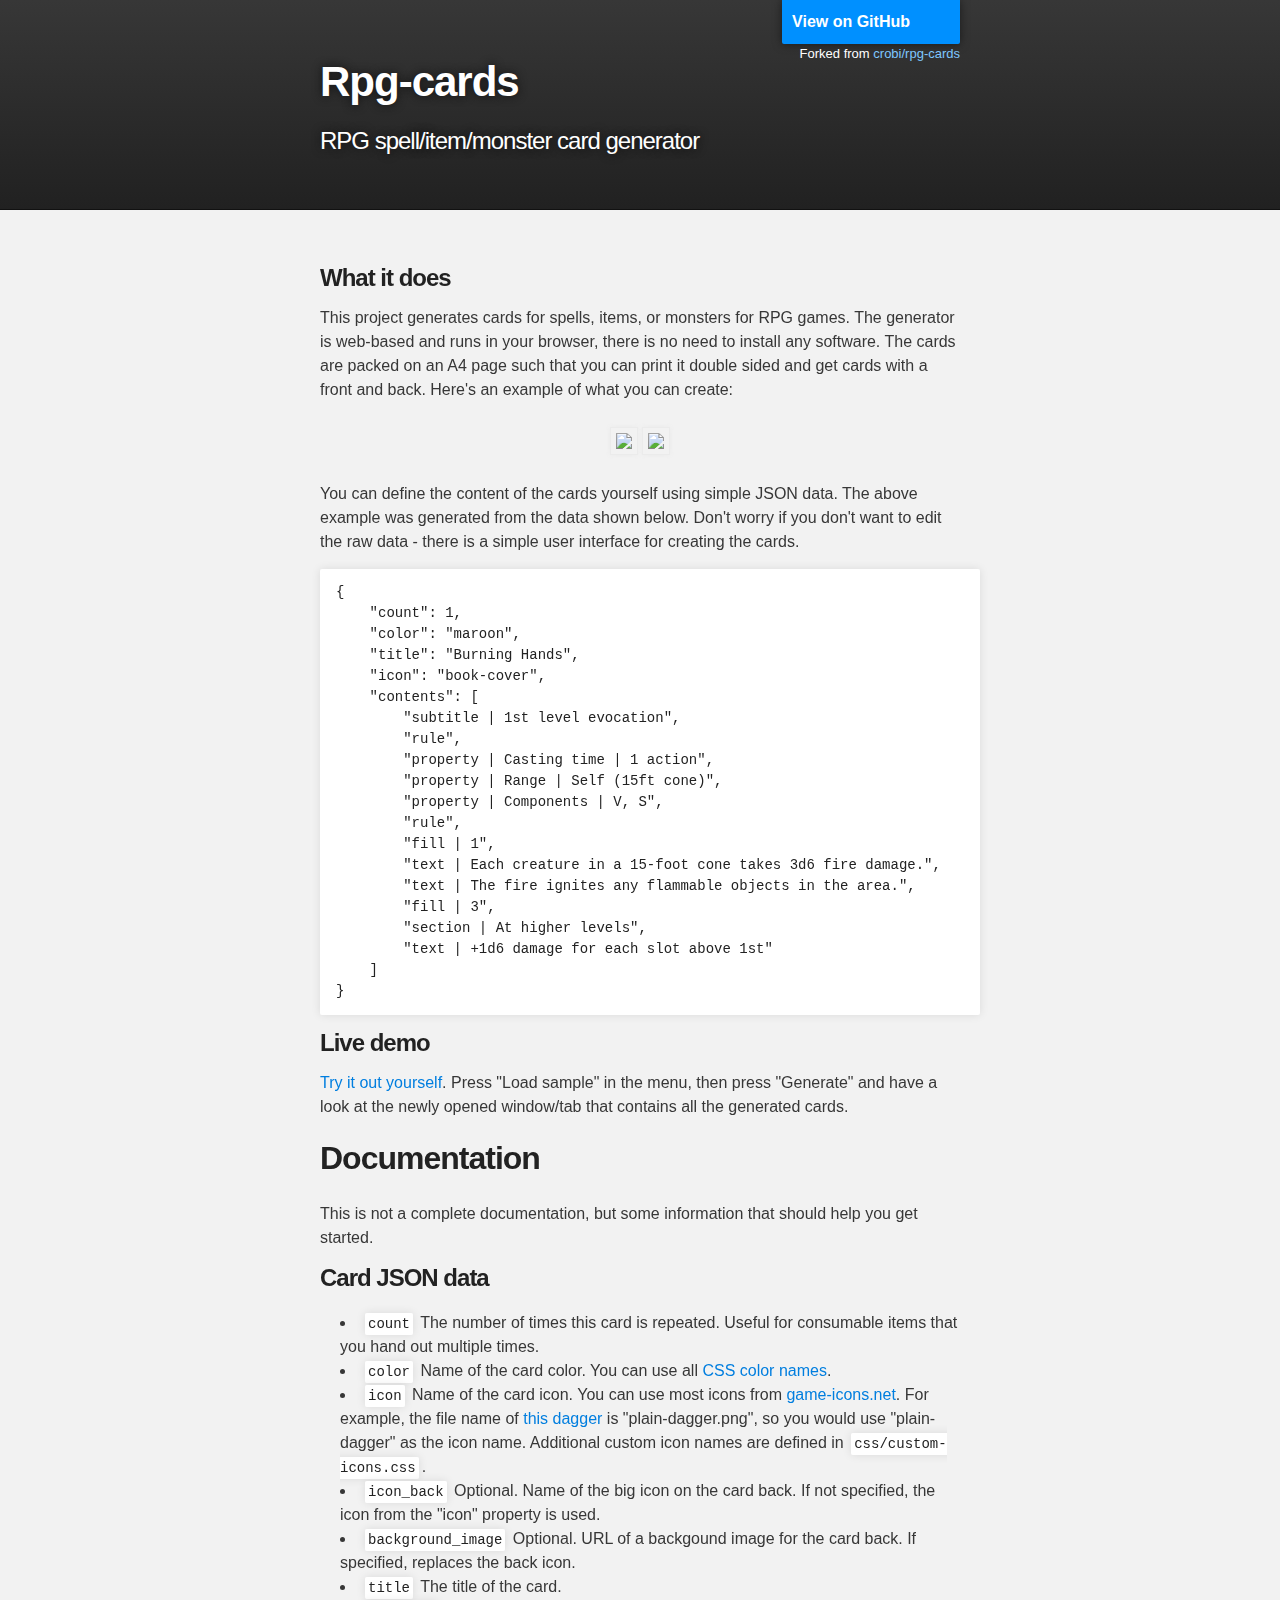
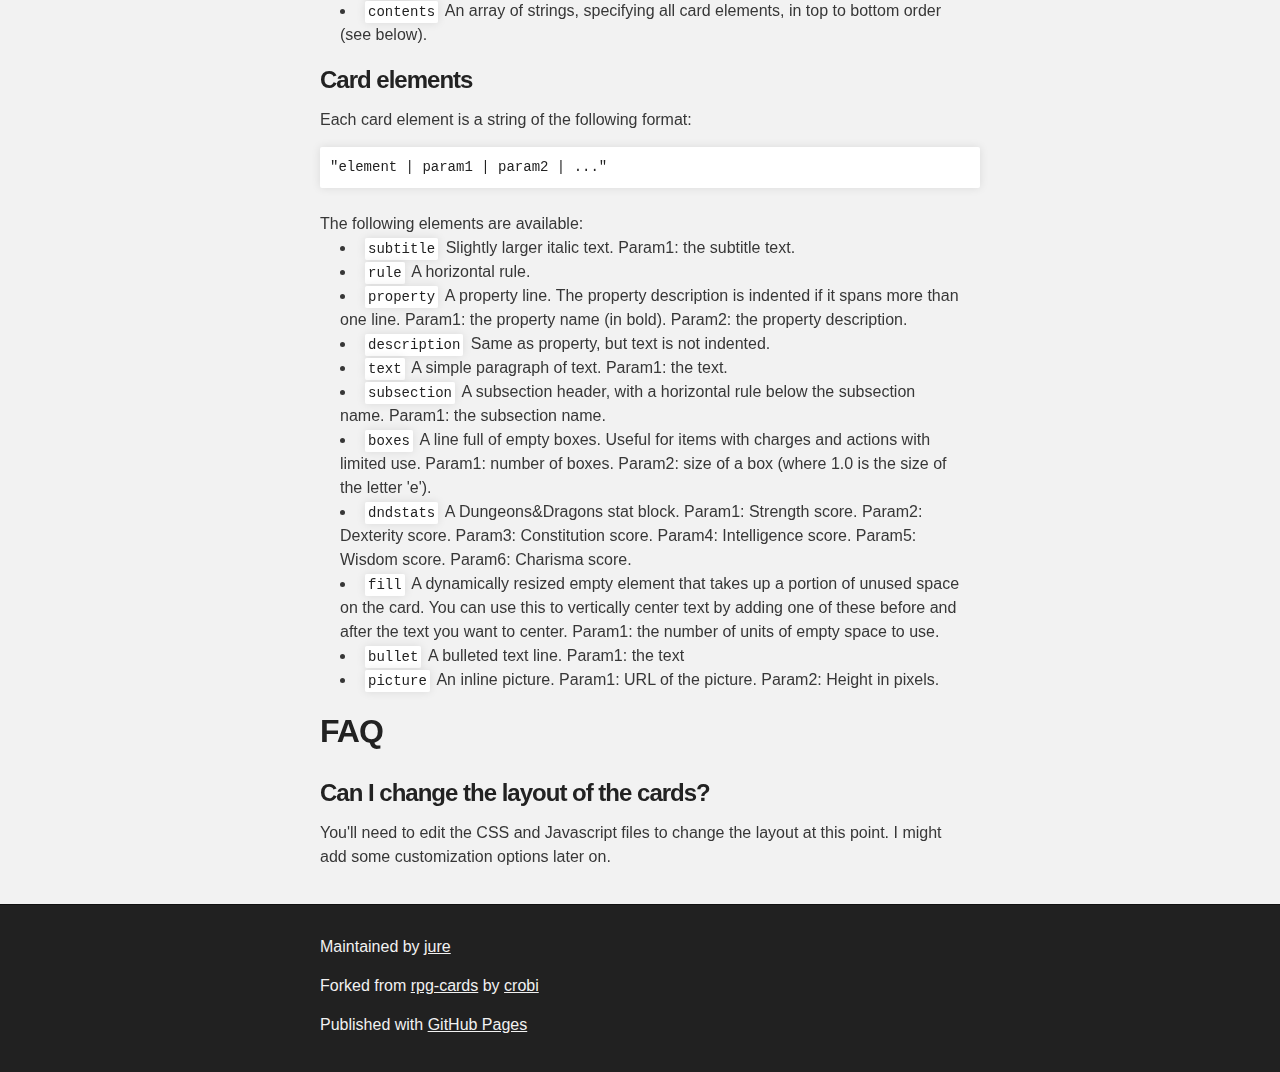
==== index.html @ b7c4acb3 "Updated repositories references" ====
﻿<!DOCTYPE html>
<html>

  <head>
    <meta charset='utf-8'>
    <meta http-equiv="X-UA-Compatible" content="chrome=1">
    <meta name="description" content="Rpg-cards : RPG spell/item/monster card generator">

    <link rel="stylesheet" type="text/css" media="screen" href="stylesheets/stylesheet.css">

    <title>Rpg-cards</title>
  </head>

  <body>

    <!-- HEADER -->
    <div id="header_wrap" class="outer">
        <header class="inner">
          <div id="forkme_banner">
            <div class="current">
                <a href="https://github.com/mephitrpg/rpg-cards">View on GitHub</a>
            </div>
            <div class="original">
                Forked from <a href="https://github.com/mephitrpg/rpg-cards">crobi/rpg-cards</a>
            </div>
          </div>

          <h1 id="project_title">Rpg-cards</h1>
          <h2 id="project_tagline">RPG spell/item/monster card generator</h2>

            <section id="downloads">
              <a class="zip_download_link" href="https://github.com/mephitrpg/rpg-cards/zipball/master">Download this project as a .zip file</a>
              <a class="tar_download_link" href="https://github.com/mephitrpg/rpg-cards/tarball/master">Download this project as a tar.gz file</a>
            </section>
        </header>
    </div>

    <!-- MAIN CONTENT -->
    <div id="main_content_wrap" class="outer">
      <section id="main_content" class="inner">
        <h3>
            <a name="welcome-to-github-pages" class="anchor" href="#welcome-to-github-pages"><span class="octicon octicon-link"></span></a>
            What it does
        </h3>

<p>
    This project generates cards for spells, items, or monsters for RPG games.
    The generator is web-based and runs in your browser, there is no need to install any software.
    The cards are packed on an A4 page such that you can print it double sided and
    get cards with a front and back.
    Here's an example of what you can create:
</p>

<div align="center">
    <img src="images/front.png">
    <img src="images/back.png">
</div>

<p>
    You can define the content of the cards yourself using simple JSON data.
    The above example was generated from the data shown below.
    Don't worry if you don't want to edit the raw data - there is a simple user interface for creating the cards.
</p>

<pre><code>{
    "count": 1,
    "color": "maroon",
    "title": "Burning Hands",
    "icon": "book-cover",
    "contents": [
        "subtitle | 1st level evocation",
        "rule",
        "property | Casting time | 1 action",
        "property | Range | Self (15ft cone)",
        "property | Components | V, S",
        "rule",
        "fill | 1",
        "text | Each creature in a 15-foot cone takes <b>3d6 fire</b> damage.",
        "text | The fire ignites any flammable objects in the area.",
        "fill | 3",
        "section | At higher levels",
        "text | +1d6 damage for each slot above 1st"
    ]
}
</code></pre>

<h3>
    <a name="designer-templates" class="anchor" href="#designer-templates"><span class="octicon octicon-link"></span></a>
    Live demo
</h3>

<p>
    <a href="generator/generate.html">Try it out yourself</a>.
    Press "Load sample" in the menu, then press "Generate" and have a look at the newly opened window/tab that contains all the generated cards.
</p>

<h2>Documentation</h2>

This is not a complete documentation, but some information that should help you get started.

<h3>
    <a name="designer-templates" class="anchor" href="#designer-templates"><span class="octicon octicon-link"></span></a>
    Card JSON data
</h3>

<p>
    <ul>
        <li>
            <code>count</code>
            The number of times this card is repeated. Useful for consumable items that you hand out multiple times.
        </li>
        <li>
            <code>color</code>
            Name of the card color. You can use all <a href="http://www.w3schools.com/cssref/css_colornames.asp">CSS color names</a>.
        </li>
        <li>
            <code>icon</code>
            Name of the card icon. You can use most icons from <a href="http://game-icons.net/">game-icons.net</a>.
            For example, the file name of <a href="http://game-icons.net/lorc/originals/plain-dagger.html">this dagger</a>
            is "plain-dagger.png", so you would use "plain-dagger" as the icon name.
            Additional custom icon names are defined in <code>css/custom-icons.css</code>.
        </li>
        <li>
            <code>icon_back</code>
            Optional. Name of the big icon on the card back. If not specified, the icon from the "icon" property is used.
        </li>
        <li>
            <code>background_image</code>
            Optional. URL of a backgound image for the card back. If specified, replaces the back icon.
        </li>
        <li>
            <code>title</code>
            The title of the card.
        </li>
        <li>
            <code>contents</code>
            An array of strings, specifying all card elements, in top to bottom order (see below).
        </li>
    </ul>
</p>


<h3>
    <a name="designer-templates" class="anchor" href="#designer-templates"><span class="octicon octicon-link"></span></a>
    Card elements
</h3>

<p>
    Each card element is a string of the following format:
    <pre>"element | param1 | param2 | ..."</pre><br />

    The following elements are available:

    <ul>
        <li>
            <code>subtitle</code>
            Slightly larger italic text.
            Param1: the subtitle text.
        </li>
        <li>
            <code>rule</code>
            A horizontal rule.
        </li>
        <li>
            <code>property</code>
            A property line. The property description is indented if it spans more than one line.
            Param1: the property name (in bold).
            Param2: the property description.
        </li>
        <li>
            <code>description</code>
            Same as <i>property</i>, but text is not indented.
        </li>
        <li>
            <code>text</code>
            A simple paragraph of text.
            Param1: the text.
        </li>
        <li>
            <code>subsection</code>
            A subsection header, with a horizontal rule below the subsection name.
            Param1: the subsection name.
        </li>
        <li>
            <code>boxes</code>
            A line full of empty boxes. Useful for items with charges and actions with limited use.
            Param1: number of boxes.
            Param2: size of a box (where 1.0 is the size of the letter 'e').
        </li>
        <li>
            <code>dndstats</code>
            A Dungeons&Dragons stat block.
            Param1: Strength score.
            Param2: Dexterity score.
            Param3: Constitution score.
            Param4: Intelligence score.
            Param5: Wisdom score.
            Param6: Charisma score.
        </li>
        <li>
            <code>fill</code>
            A dynamically resized empty element that takes up a portion of unused space on the card.
            You can use this to vertically center text by adding one of these before and after the text you want to center.
            Param1: the number of units of empty space to use.
        </li>
        <li>
            <code>bullet</code>
            A bulleted text line.
            Param1: the text
        </li>
        <li>
            <code>picture</code>
            An inline picture.
            Param1: URL of the picture.
            Param2: Height in pixels.
        </li>
    </ul>
</p>

<h2>FAQ</h2>

<h3>
    <a name="designer-templates" class="anchor" href="#designer-templates"><span class="octicon octicon-link"></span></a>
    Can I change the layout of the cards?
</h3>

<p>
    You'll need to edit the CSS and Javascript files to change the layout at this point.
    I might add some customization options later on.
</p>

      </section>
    </div>

    <!-- FOOTER  -->
    <div id="footer_wrap" class="outer">
      <footer class="inner">
        <p class="copyright">Maintained by <a href="https://github.com/mephitrpg">jure</a></p>
        <p class="copyright">Forked from <a href="https://github.com/crobi/rpg-cards">rpg-cards</a> by <a href="https://github.com/crobi">crobi</a></p>
        <p>Published with <a href="http://pages.github.com">GitHub Pages</a></p>
      </footer>
    </div>

    <!-- GOOGLE ANALYTICS  -->
    <!--script>
        (function(i,s,o,g,r,a,m){i['GoogleAnalyticsObject']=r;i[r]=i[r]||function(){
        (i[r].q=i[r].q||[]).push(arguments)},i[r].l=1*new Date();a=s.createElement(o),
        m=s.getElementsByTagName(o)[0];a.async=1;a.src=g;m.parentNode.insertBefore(a,m)
        })(window,document,'script','//www.google-analytics.com/analytics.js','ga');

        ga('create', 'UA-61016456-1', 'auto');
        ga('send', 'pageview');
    </script-->

  </body>
</html>
---- stylesheets/stylesheet.css ----
/*******************************************************************************
Slate Theme for GitHub Pages
by Jason Costello, @jsncostello
*******************************************************************************/

@import url(pygment_trac.css);

/*******************************************************************************
MeyerWeb Reset
*******************************************************************************/

html, body, div, span, applet, object, iframe,
h1, h2, h3, h4, h5, h6, p, blockquote, pre,
a, abbr, acronym, address, big, cite, code,
del, dfn, em, img, ins, kbd, q, s, samp,
small, strike, strong, sub, sup, tt, var,
b, u, i, center,
dl, dt, dd, ol, ul, li,
fieldset, form, label, legend,
table, caption, tbody, tfoot, thead, tr, th, td,
article, aside, canvas, details, embed,
figure, figcaption, footer, header, hgroup,
menu, nav, output, ruby, section, summary,
time, mark, audio, video {
  margin: 0;
  padding: 0;
  border: 0;
  font: inherit;
  vertical-align: baseline;
}

/* HTML5 display-role reset for older browsers */
article, aside, details, figcaption, figure,
footer, header, hgroup, menu, nav, section {
  display: block;
}

ol, ul {
  list-style: none;
}

table {
  border-collapse: collapse;
  border-spacing: 0;
}

/*******************************************************************************
Theme Styles
*******************************************************************************/

body {
  box-sizing: border-box;
  color:#373737;
  background: #212121;
  font-size: 16px;
  font-family: 'Myriad Pro', Calibri, Helvetica, Arial, sans-serif;
  line-height: 1.5;
  -webkit-font-smoothing: antialiased;
}

h1, h2, h3, h4, h5, h6 {
  margin: 10px 0;
  font-weight: 700;
  color:#222222;
  font-family: 'Lucida Grande', 'Calibri', Helvetica, Arial, sans-serif;
  letter-spacing: -1px;
}

h1 {
  font-size: 36px;
  font-weight: 700;
}

h2 {
  padding-bottom: 10px;
  font-size: 32px;
  background: url('../images/bg_hr.png') repeat-x bottom;
}

h3 {
  font-size: 24px;
}

h4 {
  font-size: 21px;
}

h5 {
  font-size: 18px;
}

h6 {
  font-size: 16px;
}

p {
  margin: 10px 0 15px 0;
}

footer p {
  color: #f2f2f2;
}

a {
  text-decoration: none;
  color: #007edf;
  text-shadow: none;

  transition: color 0.5s ease;
  transition: text-shadow 0.5s ease;
  -webkit-transition: color 0.5s ease;
  -webkit-transition: text-shadow 0.5s ease;
  -moz-transition: color 0.5s ease;
  -moz-transition: text-shadow 0.5s ease;
  -o-transition: color 0.5s ease;
  -o-transition: text-shadow 0.5s ease;
  -ms-transition: color 0.5s ease;
  -ms-transition: text-shadow 0.5s ease;
}

a:hover, a:focus {text-decoration: underline;}

footer a {
  color: #F2F2F2;
  text-decoration: underline;
}

em {
  font-style: italic;
}

strong {
  font-weight: bold;
}

img {
  position: relative;
  margin: 0 auto;
  max-width: 739px;
  padding: 5px;
  margin: 10px 0 10px 0;
  border: 1px solid #ebebeb;

  box-shadow: 0 0 5px #ebebeb;
  -webkit-box-shadow: 0 0 5px #ebebeb;
  -moz-box-shadow: 0 0 5px #ebebeb;
  -o-box-shadow: 0 0 5px #ebebeb;
  -ms-box-shadow: 0 0 5px #ebebeb;
}

p img {
  display: inline;
  margin: 0;
  padding: 0;
  vertical-align: middle;
  text-align: center;
  border: none;
}

pre, code {
  width: 100%;
  color: #222;
  background-color: #fff;

  font-family: Monaco, "Bitstream Vera Sans Mono", "Lucida Console", Terminal, monospace;
  font-size: 14px;

  border-radius: 2px;
  -moz-border-radius: 2px;
  -webkit-border-radius: 2px;
}

pre {
  width: 100%;
  padding: 10px;
  box-shadow: 0 0 10px rgba(0,0,0,.1);
  overflow: auto;
}

code {
  padding: 3px;
  margin: 0 3px;
  box-shadow: 0 0 10px rgba(0,0,0,.1);
}

pre code {
  display: block;
  box-shadow: none;
}

blockquote {
  color: #666;
  margin-bottom: 20px;
  padding: 0 0 0 20px;
  border-left: 3px solid #bbb;
}


ul, ol, dl {
  margin-bottom: 15px
}

ul {
  list-style: inside;
  padding-left: 20px;
}

ol {
  list-style: decimal inside;
  padding-left: 20px;
}

dl dt {
  font-weight: bold;
}

dl dd {
  padding-left: 20px;
  font-style: italic;
}

dl p {
  padding-left: 20px;
  font-style: italic;
}

hr {
  height: 1px;
  margin-bottom: 5px;
  border: none;
  background: url('../images/bg_hr.png') repeat-x center;
}

table {
  border: 1px solid #373737;
  margin-bottom: 20px;
  text-align: left;
 }

th {
  font-family: 'Lucida Grande', 'Helvetica Neue', Helvetica, Arial, sans-serif;
  padding: 10px;
  background: #373737;
  color: #fff;
 }

td {
  padding: 10px;
  border: 1px solid #373737;
 }

form {
  background: #f2f2f2;
  padding: 20px;
}

/*******************************************************************************
Full-Width Styles
*******************************************************************************/

.outer {
  width: 100%;
}

.inner {
  position: relative;
  max-width: 640px;
  padding: 20px 10px;
  margin: 0 auto;
}

#forkme_banner {
  display: block;
  position: absolute;
  top:0;
  right: 10px;
  z-index: 10;
  color: #fff;
}
#forkme_banner .current {
  
}
#forkme_banner .current a {
  display: block;
  padding: 10px 50px 10px 10px;
  font-weight: 700;
  box-shadow: 0 0 10px rgba(0,0,0,.5);
  color: #fff;
  background: url('../images/blacktocat.png') #0090ff no-repeat 95% 50%;
  border-bottom-left-radius: 2px;
  border-bottom-right-radius: 2px;
}
#forkme_banner .original {
  font-size: 13px;
  text-align: right;
}
#forkme_banner .original a {
  color: #7fc7ff;
}

#header_wrap {
  background: #212121;
  background: -moz-linear-gradient(top, #373737, #212121);
  background: -webkit-linear-gradient(top, #373737, #212121);
  background: -ms-linear-gradient(top, #373737, #212121);
  background: -o-linear-gradient(top, #373737, #212121);
  background: linear-gradient(top, #373737, #212121);
}

#header_wrap .inner {
  padding: 50px 10px 30px 10px;
}

#project_title {
  margin: 0;
  color: #fff;
  font-size: 42px;
  font-weight: 700;
  text-shadow: #111 0px 0px 10px;
}

#project_tagline {
  color: #fff;
  font-size: 24px;
  font-weight: 300;
  background: none;
  text-shadow: #111 0px 0px 10px;
}

#downloads {
  position: absolute;
  width: 210px;
  z-index: 10;
  bottom: -40px;
  right: 0;
  height: 70px;
  background: url('../images/icon_download.png') no-repeat 0% 90%;
}

.zip_download_link {
  display: block;
  float: right;
  width: 90px;
  height:70px;
  text-indent: -5000px;
  overflow: hidden;
  background: url(../images/sprite_download.png) no-repeat bottom left;
}

.tar_download_link {
  display: block;
  float: right;
  width: 90px;
  height:70px;
  text-indent: -5000px;
  overflow: hidden;
  background: url(../images/sprite_download.png) no-repeat bottom right;
  margin-left: 10px;
}

.zip_download_link:hover {
  background: url(../images/sprite_download.png) no-repeat top left;
}

.tar_download_link:hover {
  background: url(../images/sprite_download.png) no-repeat top right;
}

#main_content_wrap {
  background: #f2f2f2;
  border-top: 1px solid #111;
  border-bottom: 1px solid #111;
}

#main_content {
  padding-top: 40px;
}

#footer_wrap {
  background: #212121;
}



/*******************************************************************************
Small Device Styles
*******************************************************************************/

@media screen and (max-width: 480px) {
  body {
    font-size:14px;
  }

  #downloads {
    display: none;
  }

  .inner {
    min-width: 320px;
    max-width: 480px;
  }

  #project_title {
  font-size: 32px;
  }

  h1 {
    font-size: 28px;
  }

  h2 {
    font-size: 24px;
  }

  h3 {
    font-size: 21px;
  }

  h4 {
    font-size: 18px;
  }

  h5 {
    font-size: 14px;
  }

  h6 {
    font-size: 12px;
  }

  code, pre {
    min-width: 320px;
    max-width: 480px;
    font-size: 11px;
  }

}
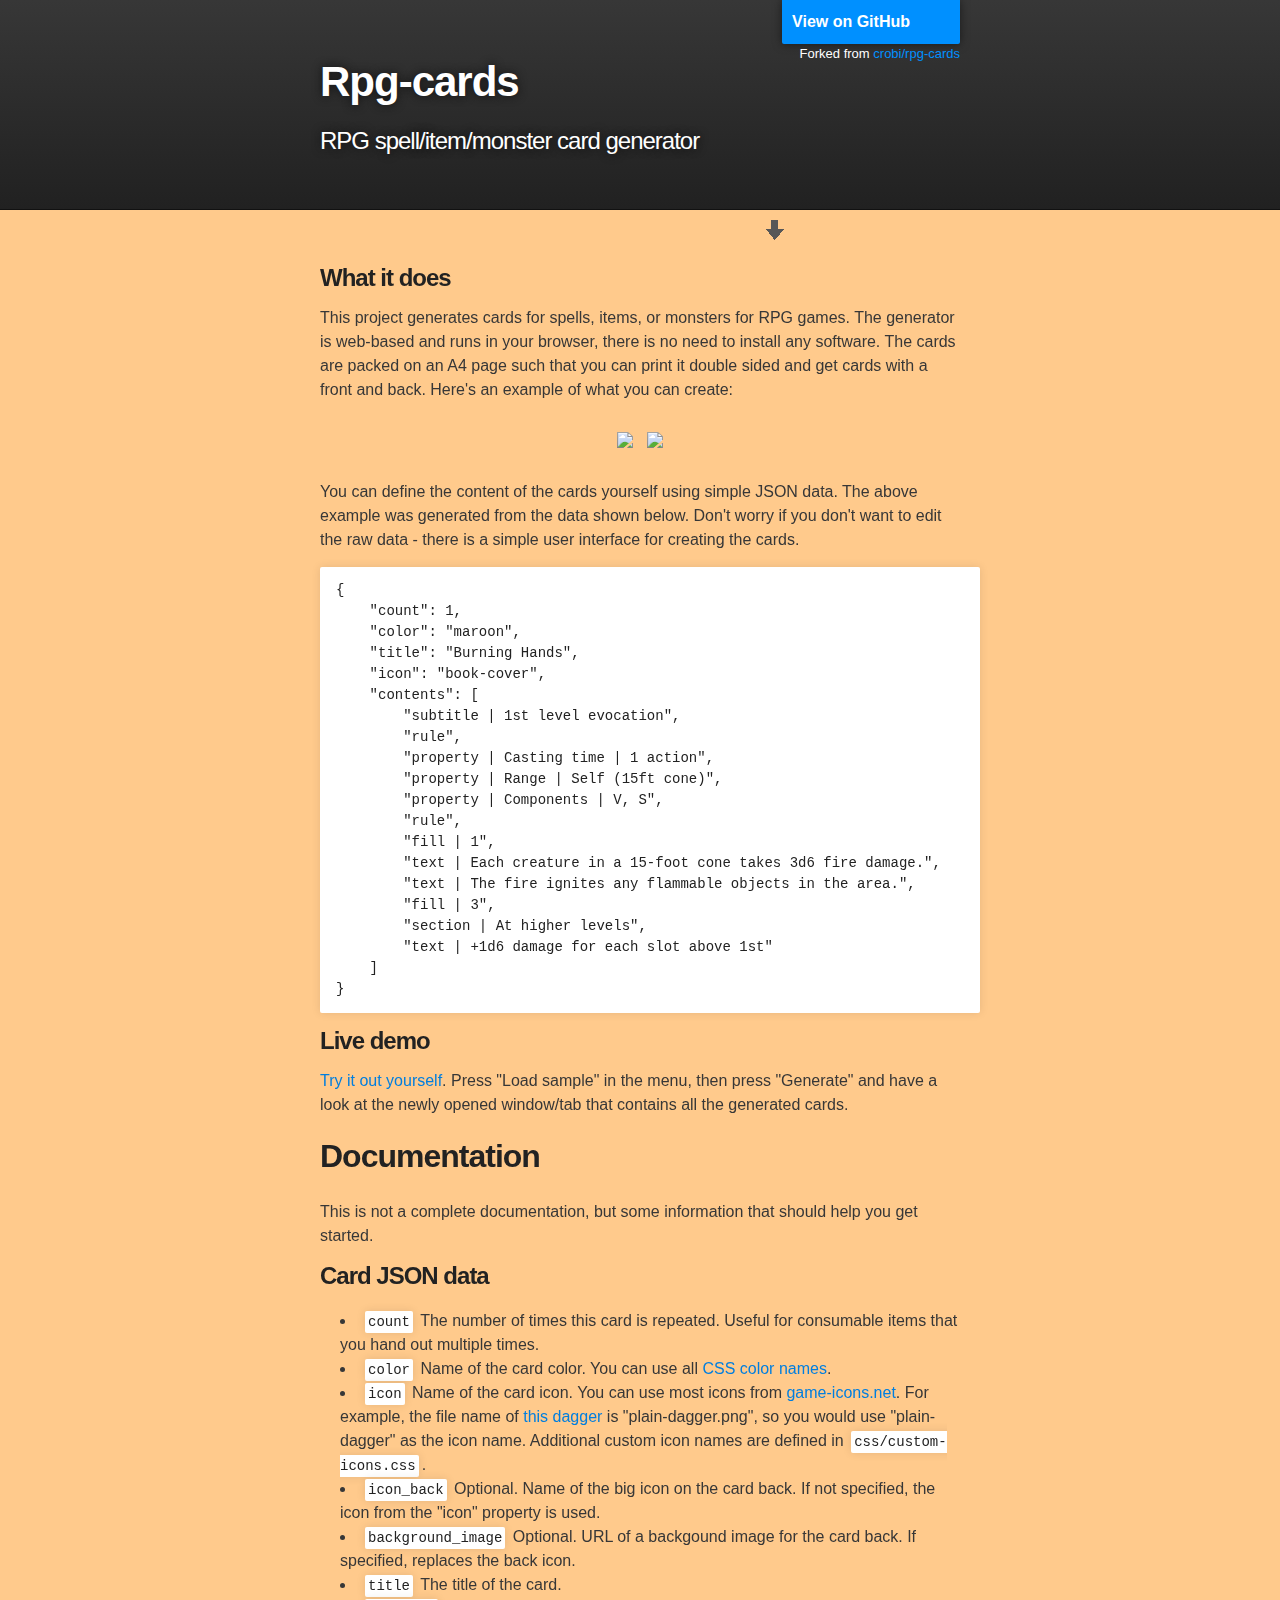
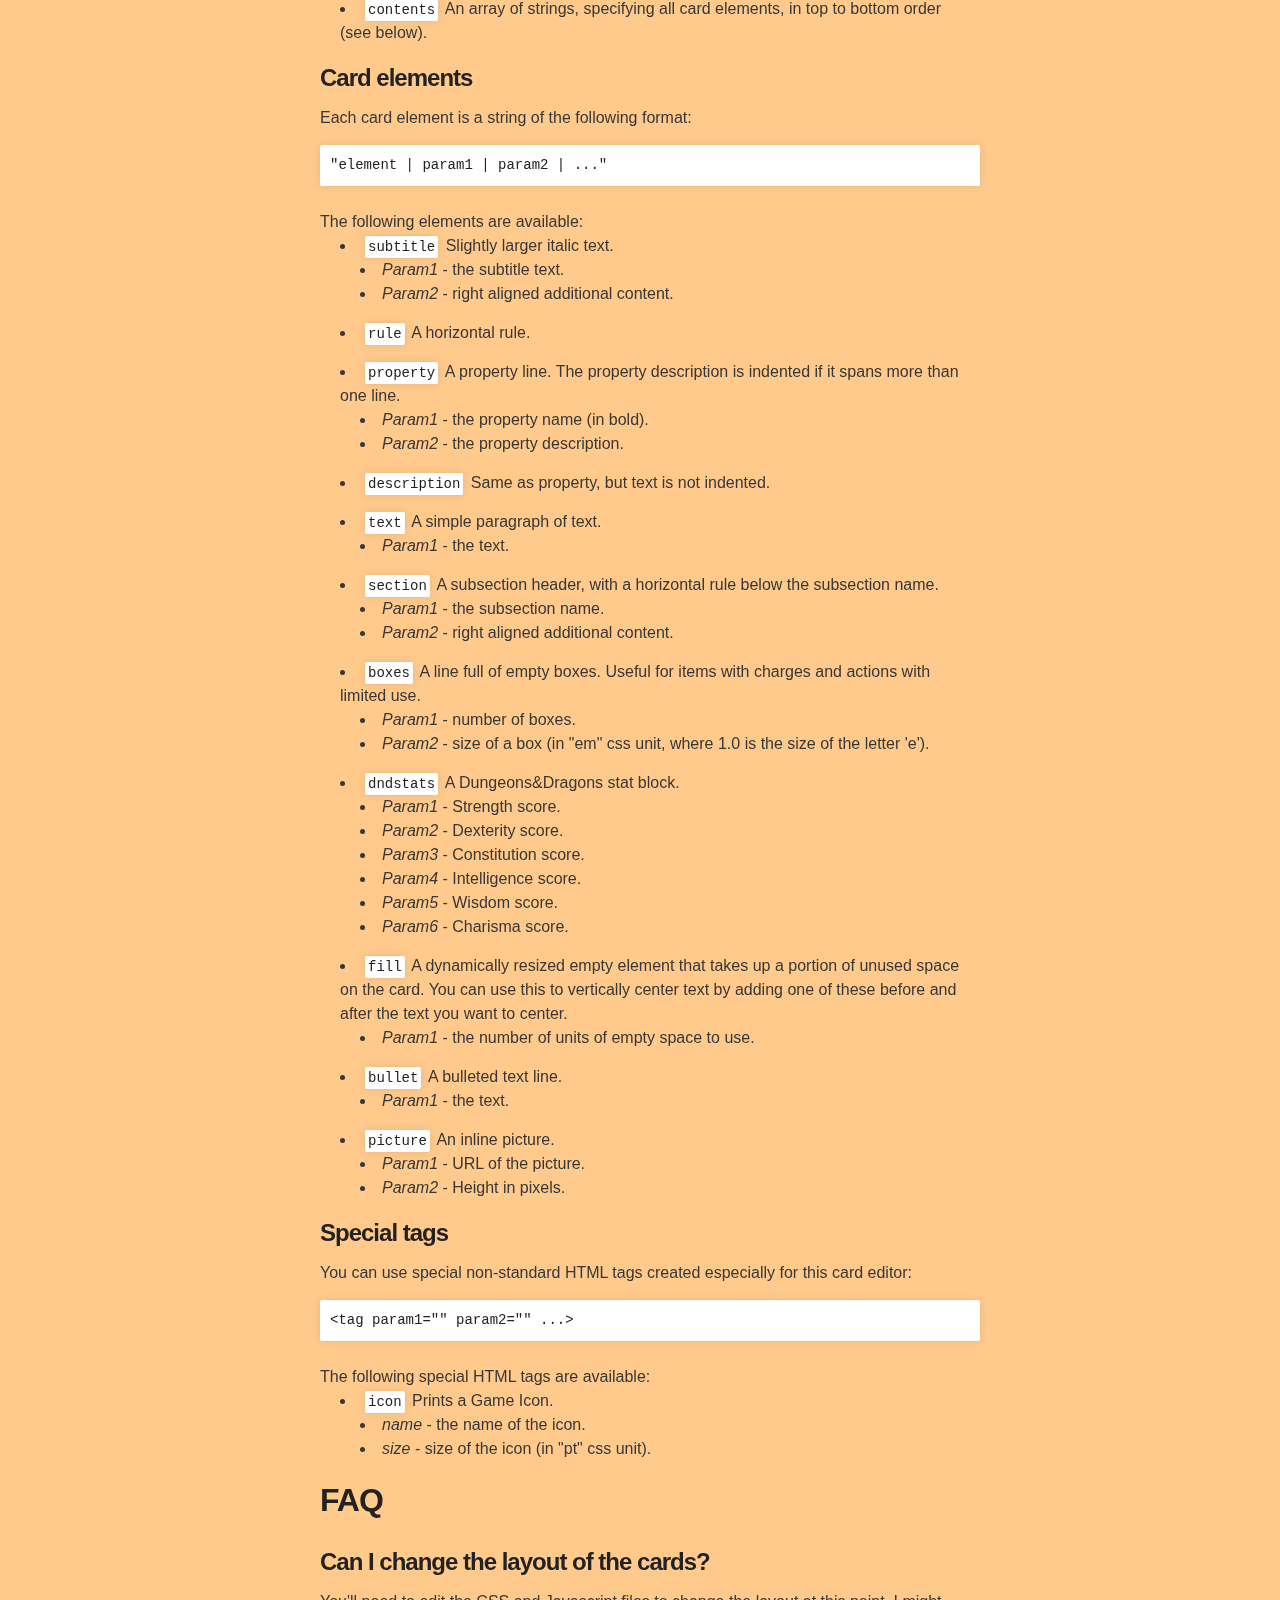
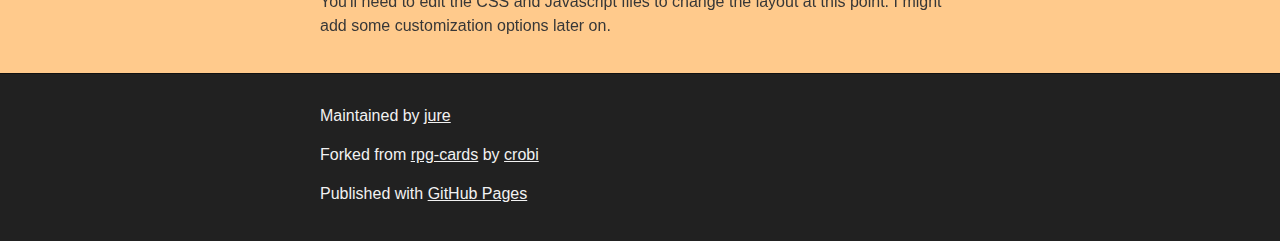
==== commit 374bdf86: "Documentation update" ====
--- a/index.html
+++ b/index.html
@@ -90,7 +90,7 @@
 </h3>
 
 <p>
-    <a href="generator/generate.html">Try it out yourself</a>.
+    <a href="generator/">Try it out yourself</a>.
     Press "Load sample" in the menu, then press "Generate" and have a look at the newly opened window/tab that contains all the generated cards.
 </p>
 
@@ -155,66 +155,113 @@
         <li>
             <code>subtitle</code>
             Slightly larger italic text.
-            Param1: the subtitle text.
+            <ul>
+                <li><em>Param1</em> - the subtitle text.</li>
+                <li><em>Param2</em> - right aligned additional content.</li>
+            </ul>
         </li>
         <li>
             <code>rule</code>
             A horizontal rule.
+            <ul>
+            </ul>
         </li>
         <li>
             <code>property</code>
             A property line. The property description is indented if it spans more than one line.
-            Param1: the property name (in bold).
-            Param2: the property description.
+            <ul>
+                <li><em>Param1</em> - the property name (in bold).</li>
+                <li><em>Param2</em> - the property description.</li>
+            </ul>
         </li>
         <li>
             <code>description</code>
             Same as <i>property</i>, but text is not indented.
+            <ul>
+            </ul>
         </li>
         <li>
             <code>text</code>
             A simple paragraph of text.
-            Param1: the text.
-        </li>
-        <li>
-            <code>subsection</code>
+            <ul>
+                <li><em>Param1</em> - the text.</li>
+            </ul>
+        </li>
+        <li>
+            <code>section</code>
             A subsection header, with a horizontal rule below the subsection name.
-            Param1: the subsection name.
+            <ul>
+                <li><em>Param1</em> - the subsection name.</li>
+                <li><em>Param2</em> - right aligned additional content.</li>
+            </ul>
         </li>
         <li>
             <code>boxes</code>
             A line full of empty boxes. Useful for items with charges and actions with limited use.
-            Param1: number of boxes.
-            Param2: size of a box (where 1.0 is the size of the letter 'e').
+            <ul>
+                <li><em>Param1</em> - number of boxes.</li>
+                <li><em>Param2</em> - size of a box (in "em" css unit, where 1.0 is the size of the letter 'e').</li>
+            </ul>
         </li>
         <li>
             <code>dndstats</code>
             A Dungeons&Dragons stat block.
-            Param1: Strength score.
-            Param2: Dexterity score.
-            Param3: Constitution score.
-            Param4: Intelligence score.
-            Param5: Wisdom score.
-            Param6: Charisma score.
+            <ul>
+                <li><em>Param1</em> - Strength score.</li>
+                <li><em>Param2</em> - Dexterity score.</li>
+                <li><em>Param3</em> - Constitution score.</li>
+                <li><em>Param4</em> - Intelligence score.</li>
+                <li><em>Param5</em> - Wisdom score.</li>
+                <li><em>Param6</em> - Charisma score.</li>
+            </ul>
         </li>
         <li>
             <code>fill</code>
             A dynamically resized empty element that takes up a portion of unused space on the card.
             You can use this to vertically center text by adding one of these before and after the text you want to center.
-            Param1: the number of units of empty space to use.
+            <ul>
+                <li><em>Param1</em> - the number of units of empty space to use.</li>
+            </ul>
         </li>
         <li>
             <code>bullet</code>
             A bulleted text line.
-            Param1: the text
+            <ul>
+                <li><em>Param1</em> - the text.</li>
+            </ul>
         </li>
         <li>
             <code>picture</code>
             An inline picture.
-            Param1: URL of the picture.
-            Param2: Height in pixels.
+            <ul>
+                <li><em>Param1</em> - URL of the picture.</li>
+                <li><em>Param2</em> - Height in pixels.</li>
+            </ul>
         </li>
     </ul>
+</p>
+
+<h3>
+    <a name="designer-templates" class="anchor" href="#designer-templates"><span class="octicon octicon-link"></span></a>
+    Special tags
+</h3>
+
+<p>
+    You can use special non-standard HTML tags created especially for this card editor:
+    <pre>&lt;tag param1="" param2="" ...&gt;</pre><br />
+
+    The following special HTML tags are available:
+
+    <ul>
+        <li>
+            <code>icon</code>
+            Prints a Game Icon.<ul>
+                <li><em>name</em> - the name of the icon.</li>
+                <li><em>size</em> - size of the icon (in "pt" css unit).</li>
+            </ul>
+        </li>
+    </ul>
+
 </p>
 
 <h2>FAQ</h2>
--- a/stylesheets/stylesheet.css
+++ b/stylesheets/stylesheet.css
@@ -139,13 +139,7 @@
   max-width: 739px;
   padding: 5px;
   margin: 10px 0 10px 0;
-  border: 1px solid #ebebeb;
-
-  box-shadow: 0 0 5px #ebebeb;
-  -webkit-box-shadow: 0 0 5px #ebebeb;
-  -moz-box-shadow: 0 0 5px #ebebeb;
-  -o-box-shadow: 0 0 5px #ebebeb;
-  -ms-box-shadow: 0 0 5px #ebebeb;
+  border: 0;
 }
 
 p img {
@@ -295,7 +289,7 @@
   text-align: right;
 }
 #forkme_banner .original a {
-  color: #7fc7ff;
+  color: #0090ff;
 }
 
 #header_wrap {
@@ -367,7 +361,7 @@
 }
 
 #main_content_wrap {
-  background: #f2f2f2;
+  background: #ffca8c;
   border-top: 1px solid #111;
   border-bottom: 1px solid #111;
 }
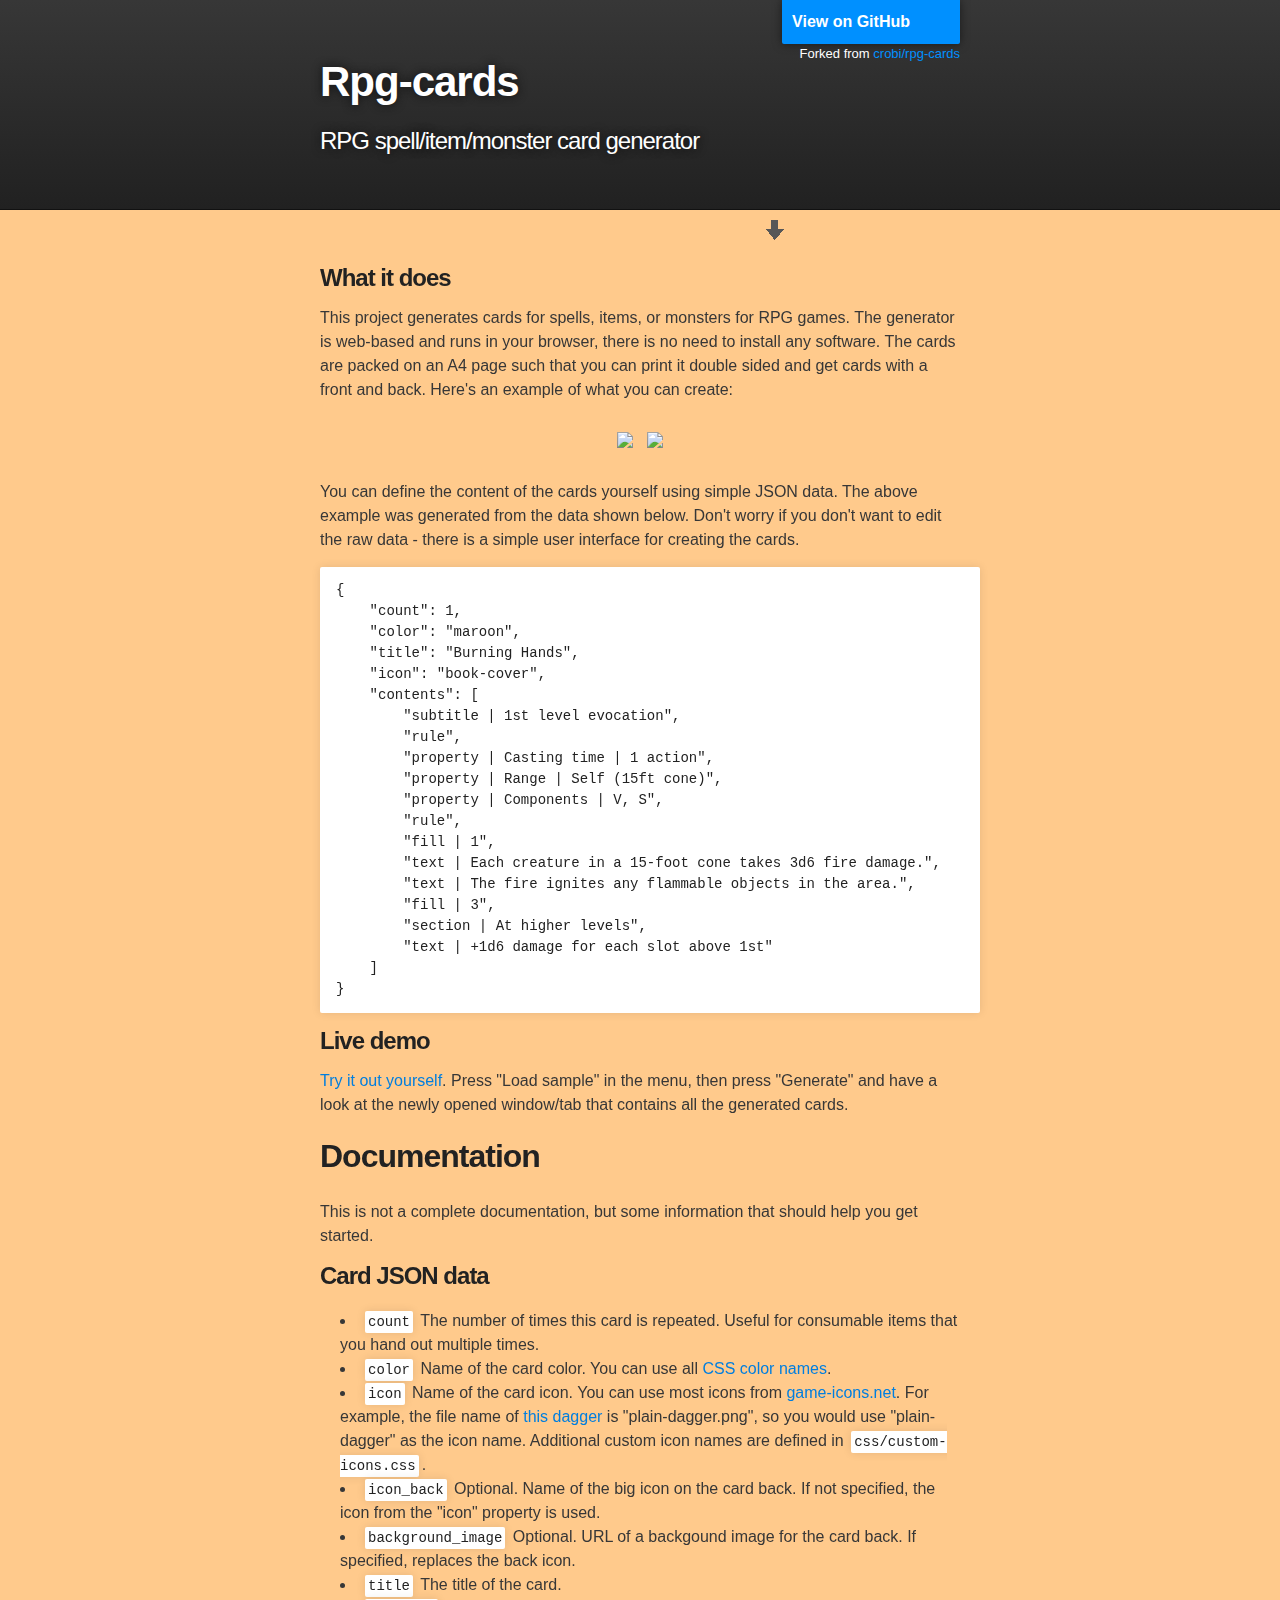
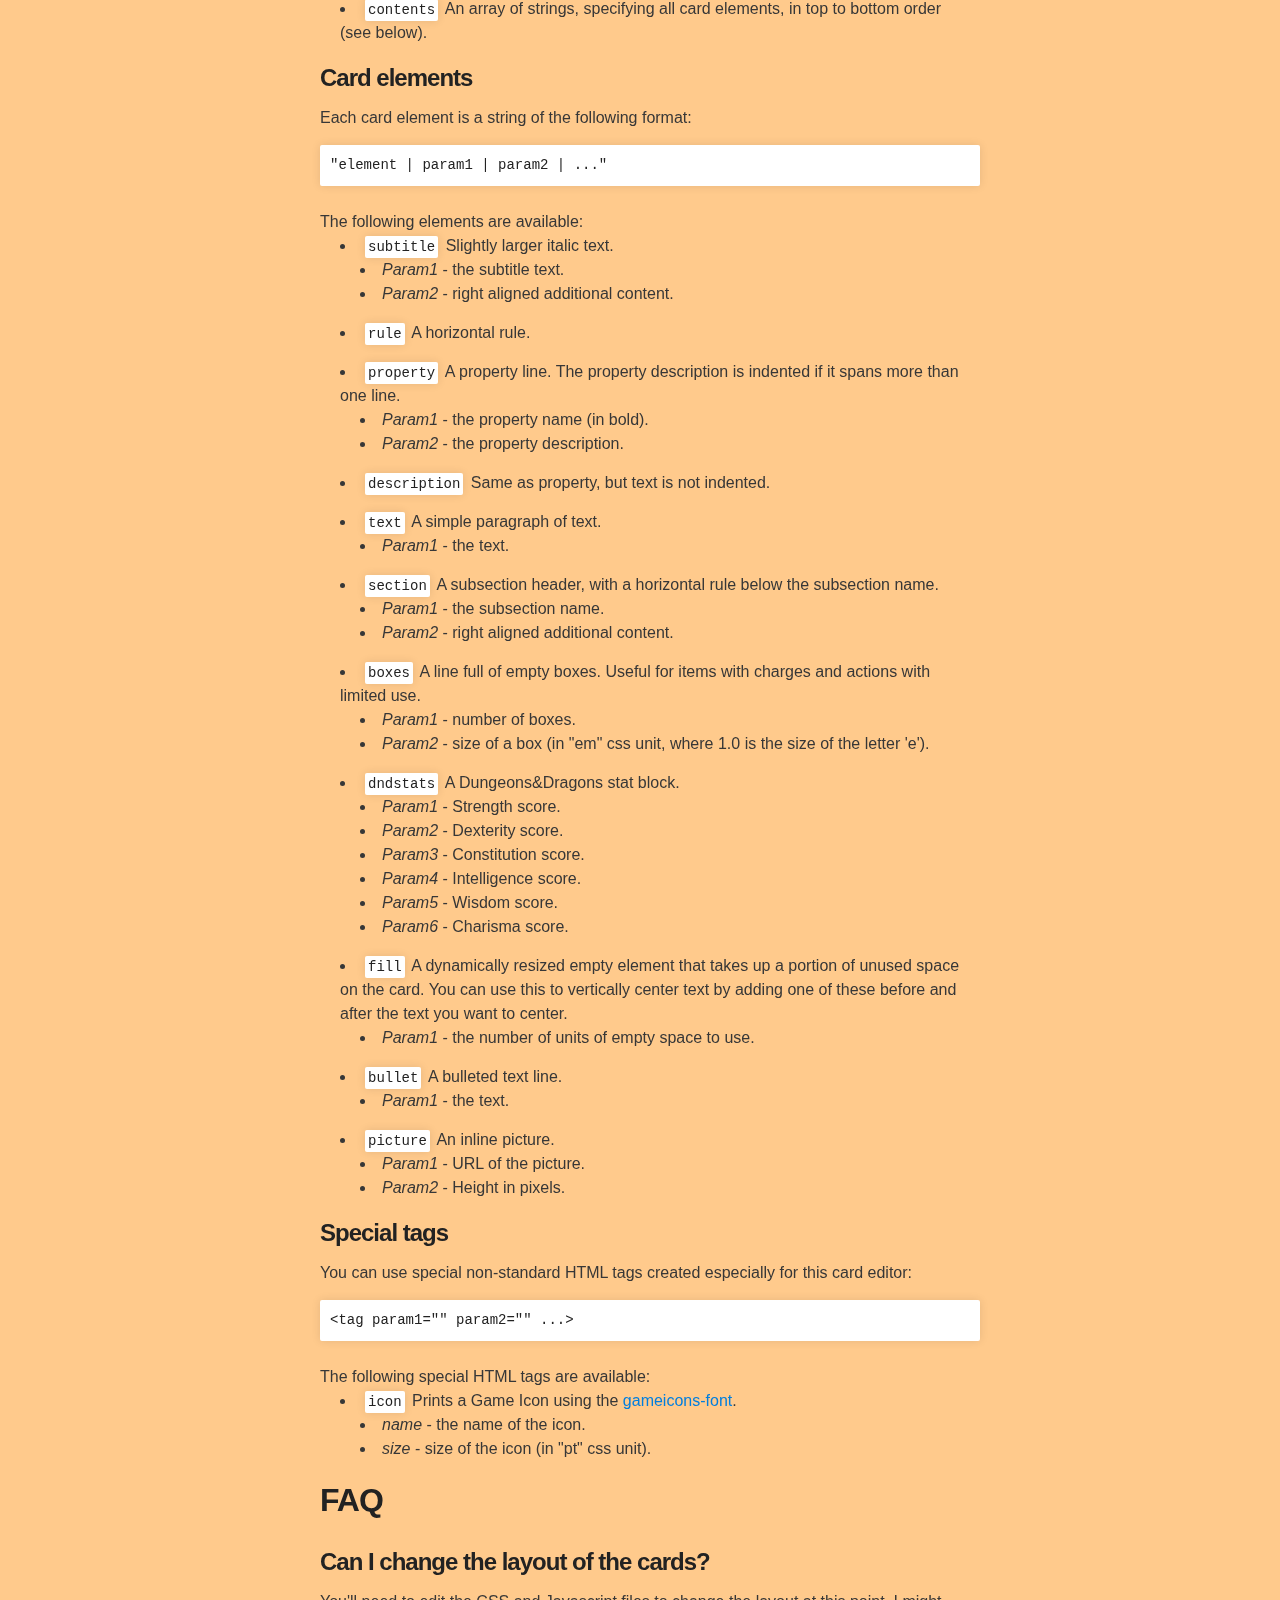
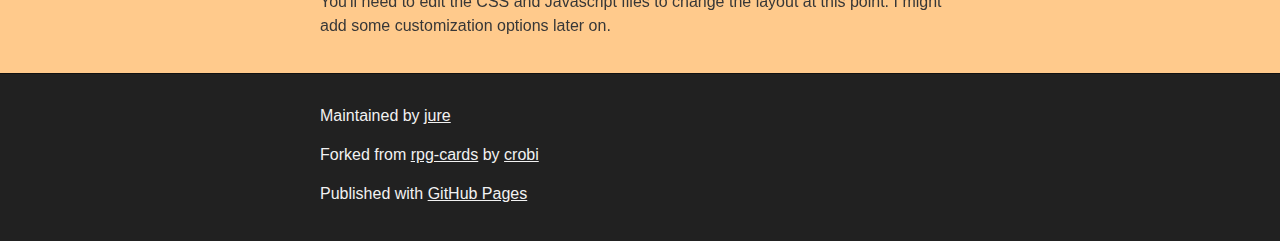
==== commit f2824ee0: "Documentation update" ====
--- a/index.html
+++ b/index.html
@@ -255,7 +255,7 @@
     <ul>
         <li>
             <code>icon</code>
-            Prints a Game Icon.<ul>
+            Prints a Game Icon using the <a href="https://github.com/seiyria/gameicons-font">gameicons-font</a>.<ul>
                 <li><em>name</em> - the name of the icon.</li>
                 <li><em>size</em> - size of the icon (in "pt" css unit).</li>
             </ul>
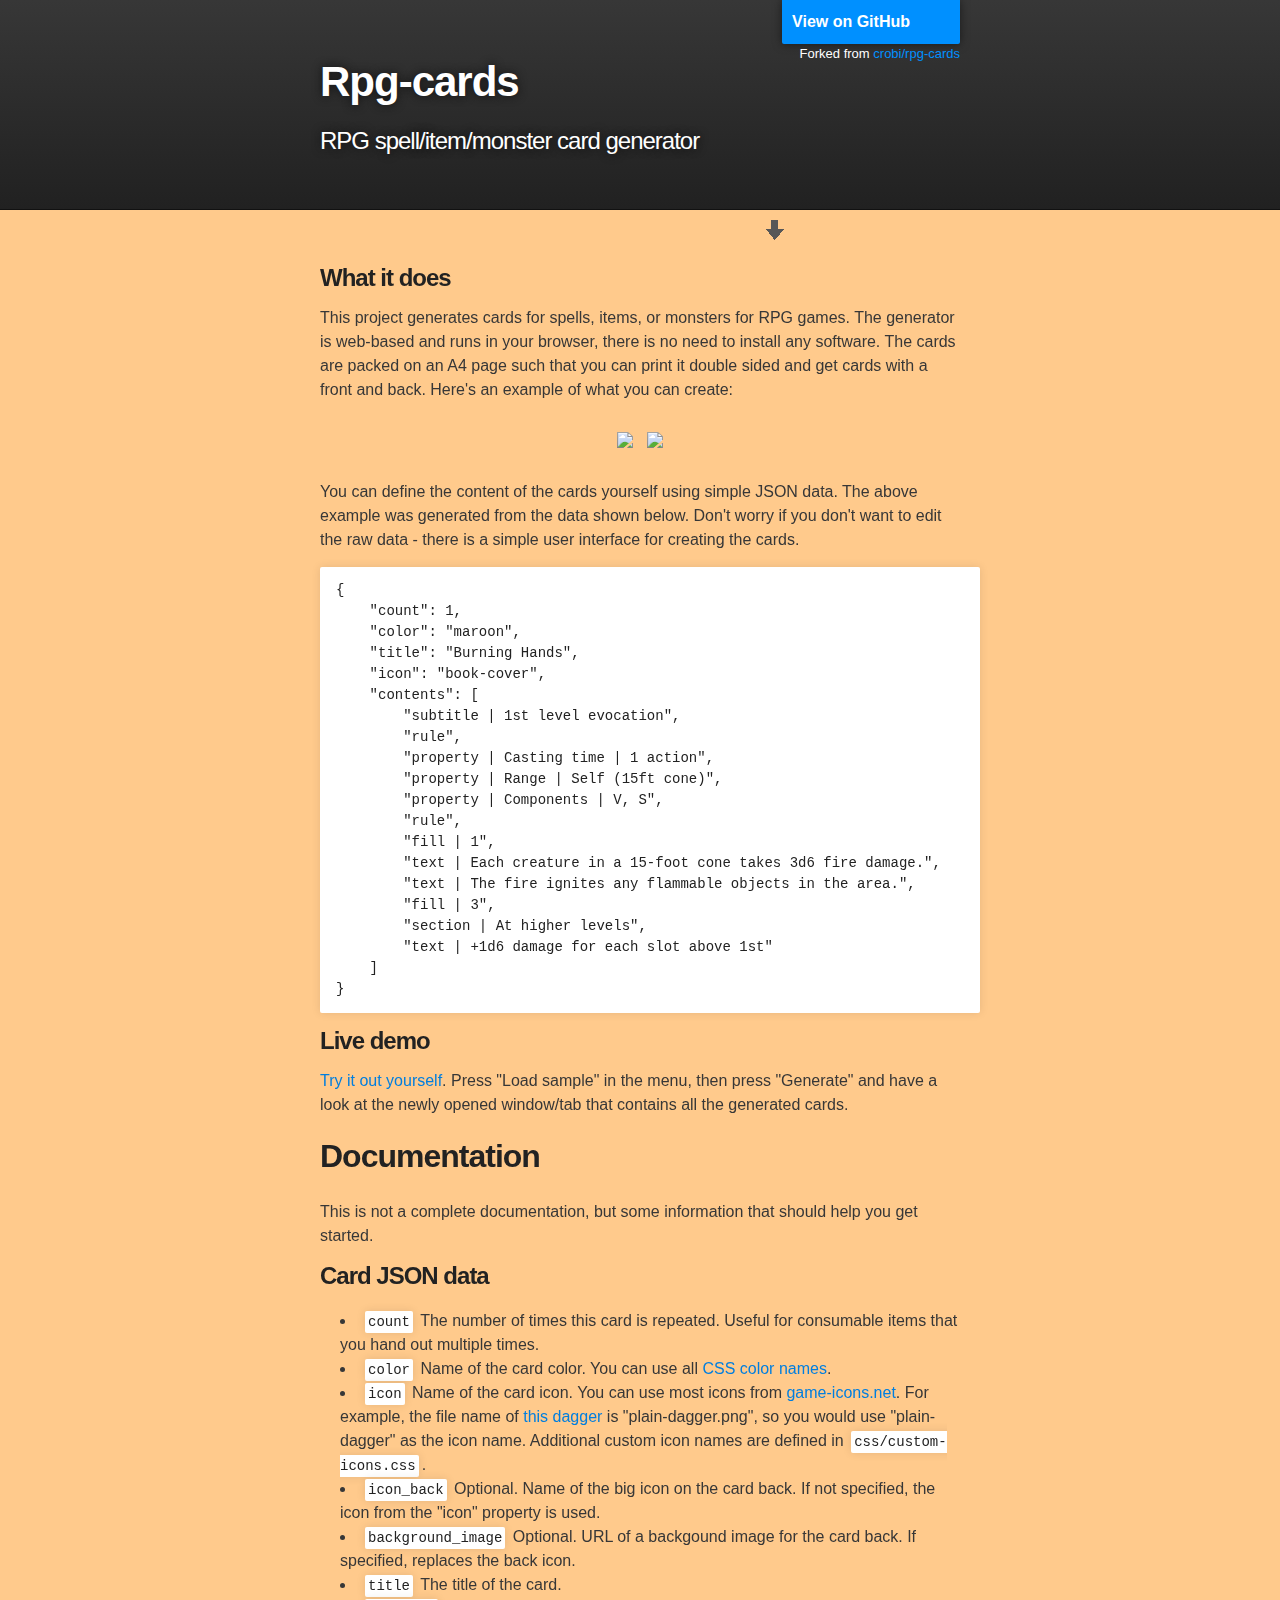
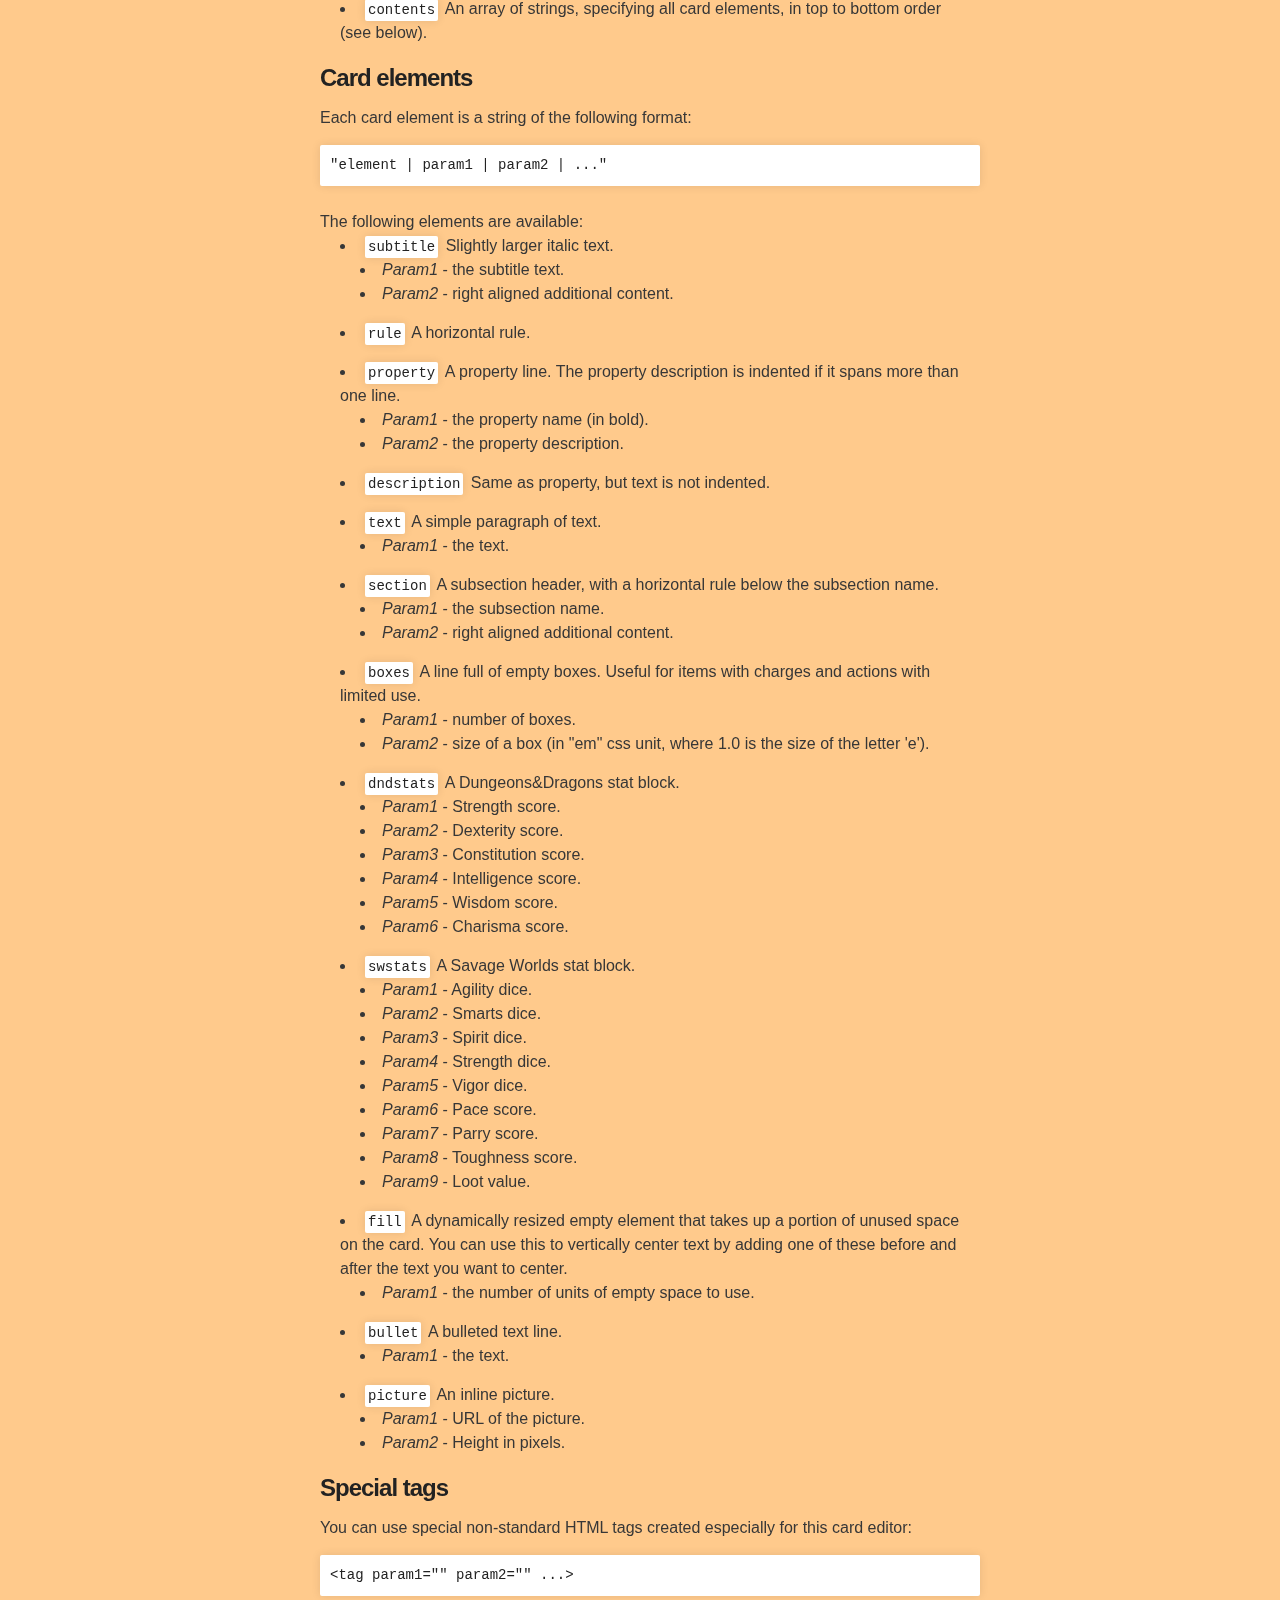
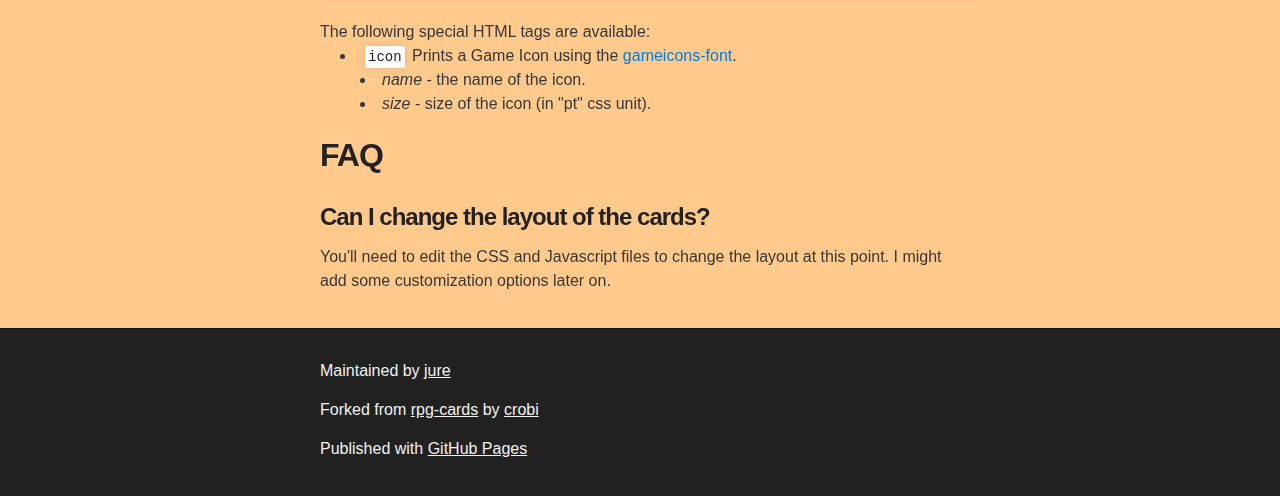
==== commit 88406e2b: "- link fix - added swstats documentation" ====
--- a/index.html
+++ b/index.html
@@ -21,7 +21,7 @@
                 <a href="https://github.com/mephitrpg/rpg-cards">View on GitHub</a>
             </div>
             <div class="original">
-                Forked from <a href="https://github.com/mephitrpg/rpg-cards">crobi/rpg-cards</a>
+                Forked from <a href="https://github.com/crobi/rpg-cards">crobi/rpg-cards</a>
             </div>
           </div>
 
@@ -216,6 +216,21 @@
             </ul>
         </li>
         <li>
+            <code>swstats</code>
+            A Savage Worlds stat block.
+            <ul>
+                <li><em>Param1</em> - Agility dice.</li>
+                <li><em>Param2</em> - Smarts dice.</li>
+                <li><em>Param3</em> - Spirit dice.</li>
+                <li><em>Param4</em> - Strength dice.</li>
+                <li><em>Param5</em> - Vigor dice.</li>
+                <li><em>Param6</em> - Pace score.</li>
+                <li><em>Param7</em> - Parry score.</li>
+                <li><em>Param8</em> - Toughness score.</li>
+                <li><em>Param9</em> - Loot value.</li>
+            </ul>
+        </li>
+        <li>
             <code>fill</code>
             A dynamically resized empty element that takes up a portion of unused space on the card.
             You can use this to vertically center text by adding one of these before and after the text you want to center.
